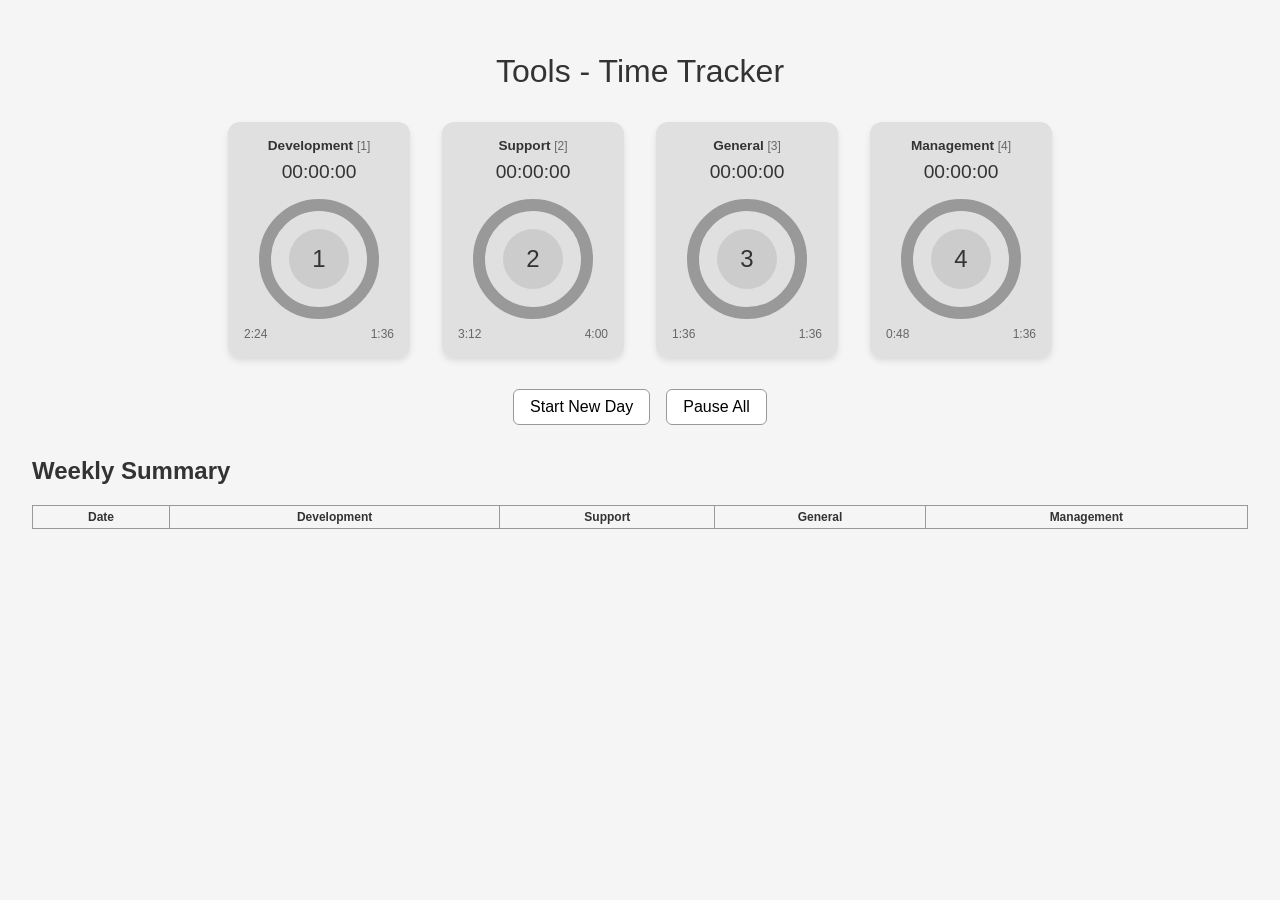
==== time-tracker/index.html @ d8f70095 "WIP: Initial scaffold for time tracker – timers, keyboard shortcuts, pause all, and tab/enter access" ====
<!DOCTYPE html>
<html lang="en">
<head>
  <meta charset="UTF-8">
  <title>Time Tracker</title>
  <link rel="stylesheet" href="styles.css">
</head>
<body>
  <h1>Tools - Time Tracker</h1>

  <div class="timers">
    <div class="timer" data-key="1" id="development">
      <div class="timer-label">Development <span class="shortcut">[1]</span></div>
      <div class="timer-screen"><span class="time-display">00:00:00</span></div>
      <div class="timer-button-wrapper">
        <svg class="progress-ring" width="120" height="120">
          <circle class="progress-ring-bg" r="54" cx="60" cy="60"/>
          <circle class="progress-ring-long" r="54" cx="60" cy="60"/>
          <circle class="progress-ring-short" r="54" cx="60" cy="60"/>
        </svg>
        <button class="timer-button">1</button>
      </div>
      <div class="targets">
        <span class="short">2:24</span>
        <span class="long">1:36</span>
      </div>
    </div>

    <div class="timer" data-key="2" id="support">
      <div class="timer-label">Support <span class="shortcut">[2]</span></div>
      <div class="timer-screen"><span class="time-display">00:00:00</span></div>
      <div class="timer-button-wrapper">
        <svg class="progress-ring" width="120" height="120">
          <circle class="progress-ring-bg" r="54" cx="60" cy="60"/>
          <circle class="progress-ring-long" r="54" cx="60" cy="60"/>
          <circle class="progress-ring-short" r="54" cx="60" cy="60"/>
        </svg>
        <button class="timer-button">2</button>
      </div>
      <div class="targets">
        <span class="short">3:12</span>
        <span class="long">4:00</span>
      </div>
    </div>

    <div class="timer" data-key="3" id="general">
      <div class="timer-label">General <span class="shortcut">[3]</span></div>
      <div class="timer-screen"><span class="time-display">00:00:00</span></div>
      <div class="timer-button-wrapper">
        <svg class="progress-ring" width="120" height="120">
          <circle class="progress-ring-bg" r="54" cx="60" cy="60"/>
          <circle class="progress-ring-long" r="54" cx="60" cy="60"/>
          <circle class="progress-ring-short" r="54" cx="60" cy="60"/>
        </svg>
        <button class="timer-button">3</button>
      </div>
      <div class="targets">
        <span class="short">1:36</span>
        <span class="long">1:36</span>
      </div>
    </div>

    <div class="timer" data-key="4" id="management">
      <div class="timer-label">Management <span class="shortcut">[4]</span></div>
      <div class="timer-screen"><span class="time-display">00:00:00</span></div>
      <div class="timer-button-wrapper">
        <svg class="progress-ring" width="120" height="120">
          <circle class="progress-ring-bg" r="54" cx="60" cy="60"/>
          <circle class="progress-ring-long" r="54" cx="60" cy="60"/>
          <circle class="progress-ring-short" r="54" cx="60" cy="60"/>
        </svg>
        <button class="timer-button">4</button>
      </div>
      <div class="targets">
        <span class="short">0:48</span>
        <span class="long">1:36</span>
      </div>
    </div>
  </div>

  <div class="controls">
    <button id="newDay">Start New Day</button>
    <button id="pauseAll">Pause All</button>
  </div>

  <div id="weekly-summary">
    <h2>Weekly Summary</h2>
    <table>
      <thead>
        <tr><th>Date</th><th>Development</th><th>Support</th><th>General</th><th>Management</th></tr>
      </thead>
      <tbody></tbody>
    </table>
  </div>

  <script src="script.js"></script>
</body>
</html>
---- time-tracker/styles.css ----
body {
  font-family: "Helvetica Neue", Helvetica, Arial, sans-serif;
  background: #f5f5f5;
  color: #333;
  margin: 0;
  padding: 2rem;
}

h1 {
  font-weight: normal;
  margin-bottom: 2rem;
  text-align: center;
}

.timers {
  display: flex;
  gap: 2rem;
  flex-wrap: wrap;
  justify-content: center;
}

.timer {
  background: #e0e0e0;
  border-radius: 12px;
  padding: 1rem;
  width: 150px;
  display: flex;
  flex-direction: column;
  align-items: center;
  box-shadow: 0 4px 6px rgba(0,0,0,0.1);
}

.timer-label {
  font-size: 0.85rem;
  font-weight: bold;
  margin-bottom: 0.5rem;
  text-align: center;
}

.shortcut {
  font-weight: normal;
  font-size: 0.75rem;
  color: #666;
}

.timer-screen {
  width: 100%;
  text-align: center;
  font-size: 1.2rem;
  margin-bottom: 1rem;
}

.timer-button-wrapper {
  position: relative;
  width: 120px;
  height: 120px;
  margin-bottom: 0.5rem;
}

.timer-button {
  position: absolute;
  top: 50%;
  left: 50%;
  transform: translate(-50%, -50%);
  width: 60px;
  height: 60px;
  border-radius: 50%;
  border: none;
  font-size: 1.5rem;
  cursor: pointer;
  display: flex;
  justify-content: center;
  align-items: center;
  transition: background 0.2s ease, color 0.2s ease;
  background: #ccc;
  color: #333;
}

.timer.active .timer-button {
  background: #228B22;
  color: #fff;
}

.progress-ring {
  transform: rotate(-90deg);
  position: absolute;
  top: 0;
  left: 0;
}

.progress-ring circle {
  fill: transparent;
  stroke-width: 12;
}

.progress-ring-bg { stroke: #999; }
.progress-ring-short { stroke: #228B22; stroke-dasharray: 339.292; stroke-dashoffset: 339.292; transition: stroke-dashoffset 0.3s linear; }
.progress-ring-long { stroke: rgba(34,139,34,0.3); stroke-dasharray: 339.292; stroke-dashoffset: 339.292; transition: stroke-dashoffset 0.3s linear; }

.targets {
  display: flex;
  justify-content: space-between;
  width: 100%;
  font-size: 0.75rem;
  color: #666;
}

.controls {
  margin-top: 2rem;
  display: flex;
  gap: 1rem;
  justify-content: center;
}

button {
  font-family: inherit;
  font-size: 1rem;
  padding: 0.5rem 1rem;
  border-radius: 6px;
  border: 1px solid #999;
  background: #fff;
  cursor: pointer;
  transition: background 0.2s ease, border 0.2s ease;
}

button:hover { background: #e0e0e0; }

#weekly-summary { margin-top: 2rem; }
#weekly-summary table { width: 100%; border-collapse: collapse; }
#weekly-summary th, #weekly-summary td { border: 1px solid #999; padding: 4px; text-align: center; font-size: 0.75rem; }
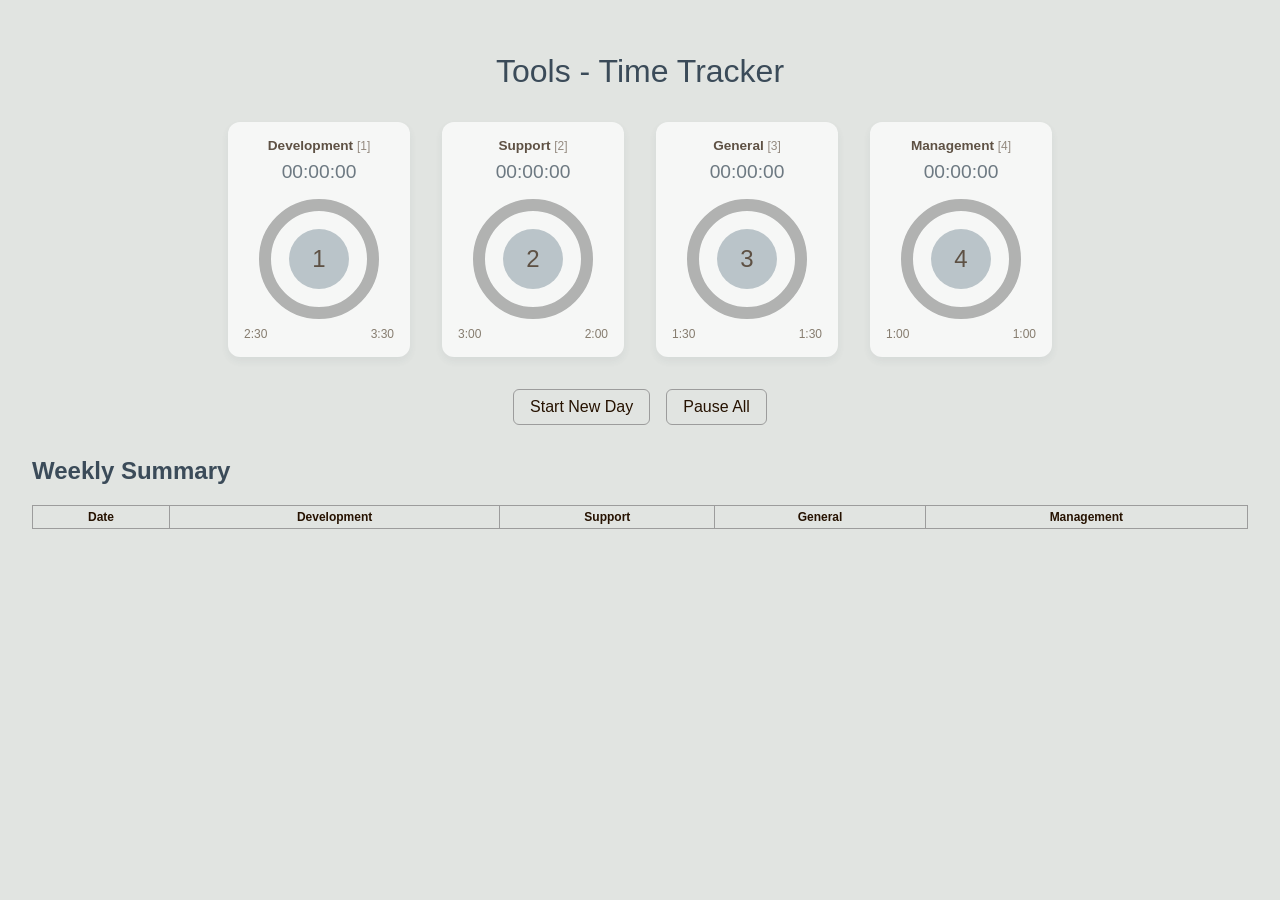
==== commit 1c54b089: "Refactor timers: BEM HTML, dynamic goal times, cleaner JS, start Rams color palette" ====
--- a/time-tracker/index.html
+++ b/time-tracker/index.html
@@ -6,90 +6,96 @@
   <link rel="stylesheet" href="styles.css">
 </head>
 <body>
-  <h1>Tools - Time Tracker</h1>
+  <h1 class="page-title">Tools - Time Tracker</h1>
 
   <div class="timers">
-    <div class="timer" data-key="1" id="development">
-      <div class="timer-label">Development <span class="shortcut">[1]</span></div>
-      <div class="timer-screen"><span class="time-display">00:00:00</span></div>
-      <div class="timer-button-wrapper">
-        <svg class="progress-ring" width="120" height="120">
-          <circle class="progress-ring-bg" r="54" cx="60" cy="60"/>
-          <circle class="progress-ring-long" r="54" cx="60" cy="60"/>
-          <circle class="progress-ring-short" r="54" cx="60" cy="60"/>
+    <div class="timer timer--development" data-key="1" id="development">
+      <div class="timer__label">Development <span class="timer__shortcut">[1]</span></div>
+      <div class="timer__screen"><span class="timer__time-display">00:00:00</span></div>
+      <div class="timer__button-wrapper">
+        <svg class="timer__progress-ring" width="120" height="120">
+          <circle class="timer__progress-ring--bg" r="54" cx="60" cy="60"/>
+          <circle class="timer__progress-ring--long" r="54" cx="60" cy="60"/>
+          <circle class="timer__progress-ring--short" r="54" cx="60" cy="60"/>
         </svg>
-        <button class="timer-button">1</button>
+        <button class="timer__button">1</button>
       </div>
-      <div class="targets">
-        <span class="short">2:24</span>
-        <span class="long">1:36</span>
+      <div class="timer__targets">
+        <span class="timer__target timer__target--short" data-tooltip="Short term time goal"></span>
+        <span class="timer__target timer__target--long" data-tooltip="Long term time goal"></span>
       </div>
     </div>
 
-    <div class="timer" data-key="2" id="support">
-      <div class="timer-label">Support <span class="shortcut">[2]</span></div>
-      <div class="timer-screen"><span class="time-display">00:00:00</span></div>
-      <div class="timer-button-wrapper">
-        <svg class="progress-ring" width="120" height="120">
-          <circle class="progress-ring-bg" r="54" cx="60" cy="60"/>
-          <circle class="progress-ring-long" r="54" cx="60" cy="60"/>
-          <circle class="progress-ring-short" r="54" cx="60" cy="60"/>
+    <div class="timer timer--support" data-key="2" id="support">
+      <div class="timer__label">Support <span class="timer__shortcut">[2]</span></div>
+      <div class="timer__screen"><span class="timer__time-display">00:00:00</span></div>
+      <div class="timer__button-wrapper">
+        <svg class="timer__progress-ring" width="120" height="120">
+          <circle class="timer__progress-ring--bg" r="54" cx="60" cy="60"/>
+          <circle class="timer__progress-ring--long" r="54" cx="60" cy="60"/>
+          <circle class="timer__progress-ring--short" r="54" cx="60" cy="60"/>
         </svg>
-        <button class="timer-button">2</button>
+        <button class="timer__button">2</button>
       </div>
-      <div class="targets">
-        <span class="short">3:12</span>
-        <span class="long">4:00</span>
+      <div class="timer__targets">
+        <span class="timer__target timer__target--short" data-tooltip="Short term time goal"></span>
+        <span class="timer__target timer__target--long" data-tooltip="Long term time goal"></span>
       </div>
     </div>
 
-    <div class="timer" data-key="3" id="general">
-      <div class="timer-label">General <span class="shortcut">[3]</span></div>
-      <div class="timer-screen"><span class="time-display">00:00:00</span></div>
-      <div class="timer-button-wrapper">
-        <svg class="progress-ring" width="120" height="120">
-          <circle class="progress-ring-bg" r="54" cx="60" cy="60"/>
-          <circle class="progress-ring-long" r="54" cx="60" cy="60"/>
-          <circle class="progress-ring-short" r="54" cx="60" cy="60"/>
+    <div class="timer timer--general" data-key="3" id="general">
+      <div class="timer__label">General <span class="timer__shortcut">[3]</span></div>
+      <div class="timer__screen"><span class="timer__time-display">00:00:00</span></div>
+      <div class="timer__button-wrapper">
+        <svg class="timer__progress-ring" width="120" height="120">
+          <circle class="timer__progress-ring--bg" r="54" cx="60" cy="60"/>
+          <circle class="timer__progress-ring--long" r="54" cx="60" cy="60"/>
+          <circle class="timer__progress-ring--short" r="54" cx="60" cy="60"/>
         </svg>
-        <button class="timer-button">3</button>
+        <button class="timer__button">3</button>
       </div>
-      <div class="targets">
-        <span class="short">1:36</span>
-        <span class="long">1:36</span>
+      <div class="timer__targets">
+        <span class="timer__target timer__target--short" data-tooltip="Short term time goal"></span>
+        <span class="timer__target timer__target--long" data-tooltip="Long term time goal"></span>
       </div>
     </div>
 
-    <div class="timer" data-key="4" id="management">
-      <div class="timer-label">Management <span class="shortcut">[4]</span></div>
-      <div class="timer-screen"><span class="time-display">00:00:00</span></div>
-      <div class="timer-button-wrapper">
-        <svg class="progress-ring" width="120" height="120">
-          <circle class="progress-ring-bg" r="54" cx="60" cy="60"/>
-          <circle class="progress-ring-long" r="54" cx="60" cy="60"/>
-          <circle class="progress-ring-short" r="54" cx="60" cy="60"/>
+    <div class="timer timer--management" data-key="4" id="management">
+      <div class="timer__label">Management <span class="timer__shortcut">[4]</span></div>
+      <div class="timer__screen"><span class="timer__time-display">00:00:00</span></div>
+      <div class="timer__button-wrapper">
+        <svg class="timer__progress-ring" width="120" height="120">
+          <circle class="timer__progress-ring--bg" r="54" cx="60" cy="60"/>
+          <circle class="timer__progress-ring--long" r="54" cx="60" cy="60"/>
+          <circle class="timer__progress-ring--short" r="54" cx="60" cy="60"/>
         </svg>
-        <button class="timer-button">4</button>
+        <button class="timer__button">4</button>
       </div>
-      <div class="targets">
-        <span class="short">0:48</span>
-        <span class="long">1:36</span>
+      <div class="timer__targets">
+        <span class="timer__target timer__target--short" data-tooltip="Short term time goal"></span>
+        <span class="timer__target timer__target--long" data-tooltip="Long term time goal"></span>
       </div>
     </div>
   </div>
 
-  <div class="controls">
-    <button id="newDay">Start New Day</button>
-    <button id="pauseAll">Pause All</button>
+  <div class="controls controls--main">
+    <button class="controls__button" id="newDay">Start New Day</button>
+    <button class="controls__button" id="pauseAll">Pause All</button>
   </div>
 
-  <div id="weekly-summary">
-    <h2>Weekly Summary</h2>
-    <table>
-      <thead>
-        <tr><th>Date</th><th>Development</th><th>Support</th><th>General</th><th>Management</th></tr>
+  <div class="weekly-summary">
+    <h2 class="weekly-summary__title">Weekly Summary</h2>
+    <table class="weekly-summary__table">
+      <thead class="weekly-summary__head">
+        <tr class="weekly-summary__row">
+          <th class="weekly-summary__cell">Date</th>
+          <th class="weekly-summary__cell">Development</th>
+          <th class="weekly-summary__cell">Support</th>
+          <th class="weekly-summary__cell">General</th>
+          <th class="weekly-summary__cell">Management</th>
+        </tr>
       </thead>
-      <tbody></tbody>
+      <tbody class="weekly-summary__body"></tbody>
     </table>
   </div>
 
--- a/time-tracker/styles.css
+++ b/time-tracker/styles.css
@@ -1,12 +1,12 @@
 body {
   font-family: "Helvetica Neue", Helvetica, Arial, sans-serif;
-  background: #f5f5f5;
-  color: #333;
+  background: #e1e4e1; /* main Rams neutral */
+  color: #3b4b59;      /* dark neutral text */
   margin: 0;
   padding: 2rem;
 }
 
-h1 {
+.page-title {
   font-weight: normal;
   margin-bottom: 2rem;
   text-align: center;
@@ -20,44 +20,57 @@
 }
 
 .timer {
-  background: #e0e0e0;
+  background: #ffffff; /* light neutral container */
   border-radius: 12px;
   padding: 1rem;
   width: 150px;
   display: flex;
   flex-direction: column;
   align-items: center;
-  box-shadow: 0 4px 6px rgba(0,0,0,0.1);
-}
-
-.timer-label {
+  box-shadow: 0 4px 8px rgba(59,75,89,0.1);
+  opacity: 0.7; /* dim inactive timers */
+  transition: opacity 0.2s ease, box-shadow 0.2s ease;
+}
+
+/* Active state halo + visual pop */
+.timer--active {
+  opacity: 1;
+  box-shadow:
+    0 0 0 2px rgba(34,139,34,0.2), /* green halo */
+    0 8px 16px rgba(59,75,89,0.2);
+}
+
+/* Timer elements */
+.timer__label {
   font-size: 0.85rem;
   font-weight: bold;
   margin-bottom: 0.5rem;
   text-align: center;
-}
-
-.shortcut {
+  color: #261201; /* dark neutral */
+}
+
+.timer__shortcut {
   font-weight: normal;
   font-size: 0.75rem;
-  color: #666;
-}
-
-.timer-screen {
+  color: #736356; /* subtle secondary */
+}
+
+.timer__screen {
   width: 100%;
   text-align: center;
   font-size: 1.2rem;
   margin-bottom: 1rem;
-}
-
-.timer-button-wrapper {
+  color: #3b4b59;
+}
+
+.timer__button-wrapper {
   position: relative;
   width: 120px;
   height: 120px;
   margin-bottom: 0.5rem;
 }
 
-.timer-button {
+.timer__button {
   position: absolute;
   top: 50%;
   left: 50%;
@@ -71,40 +84,81 @@
   display: flex;
   justify-content: center;
   align-items: center;
-  transition: background 0.2s ease, color 0.2s ease;
-  background: #ccc;
-  color: #333;
-}
-
-.timer.active .timer-button {
-  background: #228B22;
-  color: #fff;
-}
-
-.progress-ring {
+  transition: background 0.2s ease, color 0.2s ease, transform 0.1s ease;
+  background: #aab7bf; /* neutral idle button */
+  color: #261201;
+}
+
+/* Press effect on active */
+.timer--active .timer__button {
+  background: #228B22; /* green pop */
+  color: #e1e4e1;      /* neutral text */
+  transform: translate(-50%, -50%) scale(0.95);
+}
+
+.timer__progress-ring {
   transform: rotate(-90deg);
   position: absolute;
   top: 0;
   left: 0;
 }
 
-.progress-ring circle {
+.timer__progress-ring circle {
   fill: transparent;
   stroke-width: 12;
 }
 
-.progress-ring-bg { stroke: #999; }
-.progress-ring-short { stroke: #228B22; stroke-dasharray: 339.292; stroke-dashoffset: 339.292; transition: stroke-dashoffset 0.3s linear; }
-.progress-ring-long { stroke: rgba(34,139,34,0.3); stroke-dasharray: 339.292; stroke-dashoffset: 339.292; transition: stroke-dashoffset 0.3s linear; }
-
-.targets {
+/* BACKGROUND CIRCLE: subtle neutral */
+.timer__progress-ring--bg { 
+  stroke: #9c9c9c; 
+  stroke-dasharray: 339.292;
+  stroke-dashoffset: 0;
+}
+
+/* PROGRESS RING: gold showing time spent */
+.timer__progress-ring--short {
+  stroke: #ffcc33; /* warm yellow/gold */
+  stroke-dasharray: 339.292;
+  stroke-dashoffset: 339.292; /* full circle initially hidden */
+  transition: stroke-dashoffset 0.3s linear;
+}
+
+.timer__progress-ring--long {
+  display: none;
+}
+
+.timer__targets {
   display: flex;
   justify-content: space-between;
   width: 100%;
   font-size: 0.75rem;
-  color: #666;
-}
-
+  color: #5f503e; /* muted neutral */
+  position: relative;
+  z-index: 1;
+}
+
+.timer__target {
+  position: relative;
+  cursor: help; 
+}
+
+.timer__target:hover::after {
+  content: attr(data-tooltip);
+  position: absolute;
+  bottom: 120%;
+  left: 50%;
+  transform: translateX(-50%);
+  background: #3b4b59;
+  color: #e1e4e1;
+  padding: 2px 6px;
+  border-radius: 4px;
+  font-size: 0.6rem;
+  white-space: nowrap;
+  pointer-events: none;
+  opacity: 0.9;
+}
+
+/* Controls */
 .controls {
   margin-top: 2rem;
   display: flex;
@@ -112,19 +166,37 @@
   justify-content: center;
 }
 
-button {
+.controls__button {
   font-family: inherit;
   font-size: 1rem;
   padding: 0.5rem 1rem;
   border-radius: 6px;
-  border: 1px solid #999;
-  background: #fff;
+  border: 1px solid #9c9c9c;
+  background: #e1e4e1;
+  color: #261201;
   cursor: pointer;
   transition: background 0.2s ease, border 0.2s ease;
 }
 
-button:hover { background: #e0e0e0; }
-
-#weekly-summary { margin-top: 2rem; }
-#weekly-summary table { width: 100%; border-collapse: collapse; }
-#weekly-summary th, #weekly-summary td { border: 1px solid #999; padding: 4px; text-align: center; font-size: 0.75rem; }+.controls__button:hover { 
+  background: #bf7c2a; /* gold hover */
+  color: #261201;
+}
+
+/* Weekly summary */
+.weekly-summary {
+  margin-top: 2rem;
+}
+
+.weekly-summary__table {
+  width: 100%;
+  border-collapse: collapse;
+}
+
+.weekly-summary__cell {
+  border: 1px solid #9c9c9c;
+  padding: 4px;
+  text-align: center;
+  font-size: 0.75rem;
+  color: #261201;
+}
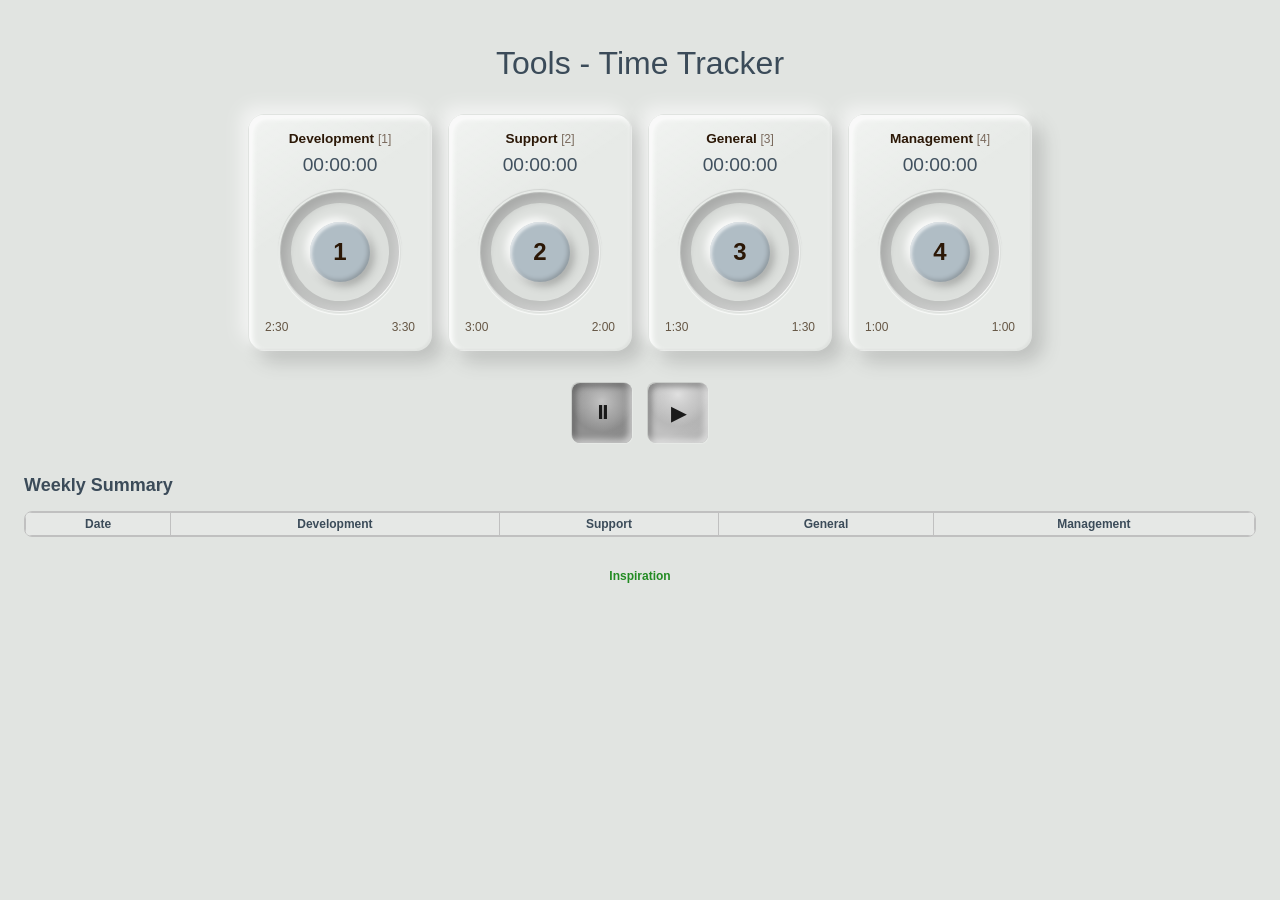
==== commit d566047a: "style: refine timer visuals" ====
--- a/time-tracker/index.html
+++ b/time-tracker/index.html
@@ -9,94 +9,117 @@
   <h1 class="page-title">Tools - Time Tracker</h1>
 
   <div class="timers">
-    <div class="timer timer--development" data-key="1" id="development">
-      <div class="timer__label">Development <span class="timer__shortcut">[1]</span></div>
-      <div class="timer__screen"><span class="timer__time-display">00:00:00</span></div>
-      <div class="timer__button-wrapper">
-        <svg class="timer__progress-ring" width="120" height="120">
-          <circle class="timer__progress-ring--bg" r="54" cx="60" cy="60"/>
-          <circle class="timer__progress-ring--long" r="54" cx="60" cy="60"/>
-          <circle class="timer__progress-ring--short" r="54" cx="60" cy="60"/>
-        </svg>
-        <button class="timer__button">1</button>
+    <div class="timer-row">
+      <div class="timer timer--development" data-key="1" id="development">
+        <div class="timer__label">Development <span class="timer__shortcut">[1]</span></div>
+        <div class="timer__screen"><span class="timer__time-display">00:00:00</span></div>
+        <div class="timer__button-wrapper">
+          <svg class="timer__progress-ring" width="120" height="120">
+            <circle class="timer__progress-ring--bg" r="54" cx="60" cy="60"/>
+            <circle class="timer__progress-ring--long" r="54" cx="60" cy="60"/>
+            <circle class="timer__progress-ring--short" r="54" cx="60" cy="60"/>
+          </svg>
+          <button class="timer__button" aria-label="Start/stop Development timer">1</button>
+        </div>
+        <div class="timer__targets">
+          <span class="timer__target timer__target--short" data-tooltip="Short term time goal"></span>
+          <span class="timer__target timer__target--long" data-tooltip="Long term time goal"></span>
+        </div>
       </div>
-      <div class="timer__targets">
-        <span class="timer__target timer__target--short" data-tooltip="Short term time goal"></span>
-        <span class="timer__target timer__target--long" data-tooltip="Long term time goal"></span>
+
+      <div class="timer timer--support" data-key="2" id="support">
+        <div class="timer__label">Support <span class="timer__shortcut">[2]</span></div>
+        <div class="timer__screen"><span class="timer__time-display">00:00:00</span></div>
+        <div class="timer__button-wrapper">
+          <svg class="timer__progress-ring" width="120" height="120">
+            <circle class="timer__progress-ring--bg" r="54" cx="60" cy="60"/>
+            <circle class="timer__progress-ring--long" r="54" cx="60" cy="60"/>
+            <circle class="timer__progress-ring--short" r="54" cx="60" cy="60"/>
+          </svg>
+          <button class="timer__button" aria-label="Start/stop Support timer">2</button>
+        </div>
+        <div class="timer__targets">
+          <span class="timer__target timer__target--short" data-tooltip="Short term time goal"></span>
+          <span class="timer__target timer__target--long" data-tooltip="Long term time goal"></span>
+        </div>
       </div>
     </div>
 
-    <div class="timer timer--support" data-key="2" id="support">
-      <div class="timer__label">Support <span class="timer__shortcut">[2]</span></div>
-      <div class="timer__screen"><span class="timer__time-display">00:00:00</span></div>
-      <div class="timer__button-wrapper">
-        <svg class="timer__progress-ring" width="120" height="120">
-          <circle class="timer__progress-ring--bg" r="54" cx="60" cy="60"/>
-          <circle class="timer__progress-ring--long" r="54" cx="60" cy="60"/>
-          <circle class="timer__progress-ring--short" r="54" cx="60" cy="60"/>
-        </svg>
-        <button class="timer__button">2</button>
+    <div class="timer-row">
+      <div class="timer timer--general" data-key="3" id="general">
+        <div class="timer__label">General <span class="timer__shortcut">[3]</span></div>
+        <div class="timer__screen"><span class="timer__time-display">00:00:00</span></div>
+        <div class="timer__button-wrapper">
+          <svg class="timer__progress-ring" width="120" height="120">
+            <circle class="timer__progress-ring--bg" r="54" cx="60" cy="60"/>
+            <circle class="timer__progress-ring--long" r="54" cx="60" cy="60"/>
+            <circle class="timer__progress-ring--short" r="54" cx="60" cy="60"/>
+          </svg>
+          <button class="timer__button" aria-label="Start/stop General timer">3</button>
+        </div>
+        <div class="timer__targets">
+          <span class="timer__target timer__target--short" data-tooltip="Short term time goal"></span>
+          <span class="timer__target timer__target--long" data-tooltip="Long term time goal"></span>
+        </div>
       </div>
-      <div class="timer__targets">
-        <span class="timer__target timer__target--short" data-tooltip="Short term time goal"></span>
-        <span class="timer__target timer__target--long" data-tooltip="Long term time goal"></span>
-      </div>
-    </div>
 
-    <div class="timer timer--general" data-key="3" id="general">
-      <div class="timer__label">General <span class="timer__shortcut">[3]</span></div>
-      <div class="timer__screen"><span class="timer__time-display">00:00:00</span></div>
-      <div class="timer__button-wrapper">
-        <svg class="timer__progress-ring" width="120" height="120">
-          <circle class="timer__progress-ring--bg" r="54" cx="60" cy="60"/>
-          <circle class="timer__progress-ring--long" r="54" cx="60" cy="60"/>
-          <circle class="timer__progress-ring--short" r="54" cx="60" cy="60"/>
-        </svg>
-        <button class="timer__button">3</button>
-      </div>
-      <div class="timer__targets">
-        <span class="timer__target timer__target--short" data-tooltip="Short term time goal"></span>
-        <span class="timer__target timer__target--long" data-tooltip="Long term time goal"></span>
-      </div>
-    </div>
-
-    <div class="timer timer--management" data-key="4" id="management">
-      <div class="timer__label">Management <span class="timer__shortcut">[4]</span></div>
-      <div class="timer__screen"><span class="timer__time-display">00:00:00</span></div>
-      <div class="timer__button-wrapper">
-        <svg class="timer__progress-ring" width="120" height="120">
-          <circle class="timer__progress-ring--bg" r="54" cx="60" cy="60"/>
-          <circle class="timer__progress-ring--long" r="54" cx="60" cy="60"/>
-          <circle class="timer__progress-ring--short" r="54" cx="60" cy="60"/>
-        </svg>
-        <button class="timer__button">4</button>
-      </div>
-      <div class="timer__targets">
-        <span class="timer__target timer__target--short" data-tooltip="Short term time goal"></span>
-        <span class="timer__target timer__target--long" data-tooltip="Long term time goal"></span>
+      <div class="timer timer--management" data-key="4" id="management">
+        <div class="timer__label">Management <span class="timer__shortcut">[4]</span></div>
+        <div class="timer__screen"><span class="timer__time-display">00:00:00</span></div>
+        <div class="timer__button-wrapper">
+          <svg class="timer__progress-ring" width="120" height="120">
+            <circle class="timer__progress-ring--bg" r="54" cx="60" cy="60"/>
+            <circle class="timer__progress-ring--long" r="54" cx="60" cy="60"/>
+            <circle class="timer__progress-ring--short" r="54" cx="60" cy="60"/>
+          </svg>
+          <button class="timer__button" aria-label="Start/stop Management timer">4</button>
+        </div>
+        <div class="timer__targets">
+          <span class="timer__target timer__target--short" data-tooltip="Short term time goal"></span>
+          <span class="timer__target timer__target--long" data-tooltip="Long term time goal"></span>
+        </div>
       </div>
     </div>
   </div>
 
   <div class="controls controls--main">
-    <button class="controls__button" id="newDay">Start New Day</button>
-    <button class="controls__button" id="pauseAll">Pause All</button>
+    <!-- Pause All button -->
+    <button 
+      class="controls__button controls__button--secondary" 
+      id="pauseAll" 
+      data-tooltip="Pause All"
+      aria-label="Pause All">
+    </button>
+
+    <!-- Start New Day button -->
+    <button 
+      class="controls__button controls__button--primary" 
+      id="newDay" 
+      data-tooltip="Start New Day"
+      aria-label="Start New Day">
+    </button>
   </div>
 
   <div class="weekly-summary">
     <h2 class="weekly-summary__title">Weekly Summary</h2>
-    <table class="weekly-summary__table">
-      <thead class="weekly-summary__head">
-        <tr class="weekly-summary__row">
-          <th class="weekly-summary__cell">Date</th>
-          <th class="weekly-summary__cell">Development</th>
-          <th class="weekly-summary__cell">Support</th>
-          <th class="weekly-summary__cell">General</th>
-          <th class="weekly-summary__cell">Management</th>
-        </tr>
-      </thead>
-      <tbody class="weekly-summary__body"></tbody>
-    </table>
+    <div class="weekly-summary__table-wrapper">
+      <table class="weekly-summary__table">
+        <thead class="weekly-summary__head">
+          <tr class="weekly-summary__row">
+            <th class="weekly-summary__cell">Date</th>
+            <th class="weekly-summary__cell">Development</th>
+            <th class="weekly-summary__cell">Support</th>
+            <th class="weekly-summary__cell">General</th>
+            <th class="weekly-summary__cell">Management</th>
+          </tr>
+        </thead>
+        <tbody class="weekly-summary__body"></tbody>
+      </table>
+    </div>
+  </div>
+
+  <div class="footer-note">
+    <a href="https://craighagemeier.com/inspiration" target="_blank" rel="noopener noreferrer">Inspiration</a>
   </div>
 
   <script src="script.js"></script>
--- a/time-tracker/styles.css
+++ b/time-tracker/styles.css
@@ -1,9 +1,9 @@
 body {
   font-family: "Helvetica Neue", Helvetica, Arial, sans-serif;
-  background: #e1e4e1; /* main Rams neutral */
-  color: #3b4b59;      /* dark neutral text */
+  background: #e1e4e1;
+  color: #3b4b59;
   margin: 0;
-  padding: 2rem;
+  padding: 1.5rem;
 }
 
 .page-title {
@@ -14,30 +14,47 @@
 
 .timers {
   display: flex;
-  gap: 2rem;
+  gap: 1rem;
   flex-wrap: wrap;
   justify-content: center;
 }
 
+.timer-row {
+  display: flex;
+  gap: 1rem;
+  flex-wrap: wrap;
+  justify-content: center;
+}
+
+.timer-row .timer {
+  flex: 0 0 auto; 
+}
+
 .timer {
-  background: #ffffff; /* light neutral container */
-  border-radius: 12px;
+  border-radius: 16px;
   padding: 1rem;
   width: 150px;
   display: flex;
   flex-direction: column;
   align-items: center;
-  box-shadow: 0 4px 8px rgba(59,75,89,0.1);
-  opacity: 0.7; /* dim inactive timers */
-  transition: opacity 0.2s ease, box-shadow 0.2s ease;
-}
-
-/* Active state halo + visual pop */
+  background: linear-gradient(
+    145deg,
+    rgba(255,255,255,0.35),
+    rgba(255,255,255,0) 40%
+  ), #e1e4e1;
+  box-shadow:
+    inset 3px 3px 6px rgba(255,255,255,0.85),   /* inner highlight */
+    inset -1px -1px 2px rgba(0,0,0,0.05),       /* faint inner edge */
+   -8px -8px 16px rgba(255,255,255,0.7),        /* outer highlight */
+    10px 10px 20px rgba(0,0,0,0.18);            /* grounding shadow */
+
+  border: 1px solid rgba(0,0,0,0.03);           /* subtle edge definition */
+  filter: brightness(1.05) contrast(0.95);
+  transition: filter 0.2s ease, box-shadow 0.2s ease;
+}
+
 .timer--active {
-  opacity: 1;
-  box-shadow:
-    0 0 0 2px rgba(34,139,34,0.2), /* green halo */
-    0 8px 16px rgba(59,75,89,0.2);
+  filter: brightness(1) contrast(1);
 }
 
 /* Timer elements */
@@ -46,13 +63,13 @@
   font-weight: bold;
   margin-bottom: 0.5rem;
   text-align: center;
-  color: #261201; /* dark neutral */
+  color: #261201;
 }
 
 .timer__shortcut {
   font-weight: normal;
   font-size: 0.75rem;
-  color: #736356; /* subtle secondary */
+  color: #736356;
 }
 
 .timer__screen {
@@ -68,6 +85,31 @@
   width: 120px;
   height: 120px;
   margin-bottom: 0.5rem;
+  border-radius: 50%;
+
+  /* slightly darker than surface */
+  background: #d6d9d6;
+
+  /* recessed instrument panel */
+  box-shadow:
+    inset 6px 6px 10px rgba(0,0,0,0.18),
+    inset -4px -4px 8px rgba(255,255,255,0.8),
+    1px 1px 1px rgba(0,0,0,0.05);
+
+  display: flex;
+  justify-content: center;
+  align-items: center;
+}
+
+.timer__button-wrapper::after {
+  content: "";
+  position: absolute;
+  inset: -2px;
+  border-radius: 50%;
+  box-shadow:
+    0 1px 1px rgba(255,255,255,0.6),
+    0 -1px 1px rgba(0,0,0,0.1);
+  pointer-events: none;
 }
 
 .timer__button {
@@ -75,25 +117,64 @@
   top: 50%;
   left: 50%;
   transform: translate(-50%, -50%);
+
   width: 60px;
   height: 60px;
   border-radius: 50%;
   border: none;
+
   font-size: 1.5rem;
+  font-weight: 600;
   cursor: pointer;
+
   display: flex;
   justify-content: center;
   align-items: center;
-  transition: background 0.2s ease, color 0.2s ease, transform 0.1s ease;
-  background: #aab7bf; /* neutral idle button */
+
   color: #261201;
-}
-
-/* Press effect on active */
+  background: #aab7bf;
+
+  /* plastic lighting */
+  box-shadow:
+    -4px -4px 8px rgba(255,255,255,0.8),
+     4px  4px 8px rgba(0,0,0,0.25),
+     inset 2px 2px 3px rgba(255,255,255,0.6),
+     inset -2px -2px 4px rgba(0,0,0,0.2);
+
+  transition:
+    background 0.2s ease,
+    color 0.2s ease,
+    transform 0.08s ease,
+    box-shadow 0.08s ease;
+}
+
+.timer__button:focus {
+  outline: none;
+}
+
+.timer__button:focus-visible {
+  box-shadow:
+    -4px -4px 8px rgba(255,255,255,0.8),
+     4px  4px 8px rgba(0,0,0,0.25),
+     inset 2px 2px 3px rgba(255,255,255,0.6),
+     inset -2px -2px 4px rgba(0,0,0,0.2),
+     0 0 0 2px #e1e4e1,
+     0 0 0 5px rgba(34,139,34,0.85)
+}
+
+/* Timer running (still raised) */
 .timer--active .timer__button {
-  background: #228B22; /* green pop */
-  color: #e1e4e1;      /* neutral text */
-  transform: translate(-50%, -50%) scale(0.95);
+  background: #228B22;
+  color: #e1e4e1;
+}
+
+/* Physical press feedback */
+.timer__button:active {
+  transform: translate(-50%, -50%) scale(0.94);
+
+  box-shadow:
+    inset 3px 3px 6px rgba(0,0,0,0.4),
+    inset -2px -2px 4px rgba(255,255,255,0.3);
 }
 
 .timer__progress-ring {
@@ -105,22 +186,26 @@
 
 .timer__progress-ring circle {
   fill: transparent;
-  stroke-width: 12;
-}
-
-/* BACKGROUND CIRCLE: subtle neutral */
+  stroke-width: 10;
+}
+
 .timer__progress-ring--bg { 
-  stroke: #9c9c9c; 
+  stroke: #8f8f8f;
+  opacity: 0.4;
+}
+
+.timer__progress-ring--short {
+  stroke: #e0b429;
+  stroke-linecap: round;
+  stroke-width: 10;
+
   stroke-dasharray: 339.292;
-  stroke-dashoffset: 0;
-}
-
-/* PROGRESS RING: gold showing time spent */
-.timer__progress-ring--short {
-  stroke: #ffcc33; /* warm yellow/gold */
-  stroke-dasharray: 339.292;
-  stroke-dashoffset: 339.292; /* full circle initially hidden */
+  stroke-dashoffset: 339.292;
+
   transition: stroke-dashoffset 0.3s linear;
+
+  filter: drop-shadow(0 1px 0 rgba(255,255,255,0.6))
+          drop-shadow(0 -1px 1px rgba(0,0,0,0.15));
 }
 
 .timer__progress-ring--long {
@@ -132,7 +217,7 @@
   justify-content: space-between;
   width: 100%;
   font-size: 0.75rem;
-  color: #5f503e; /* muted neutral */
+  color: #5f503e;
   position: relative;
   z-index: 1;
 }
@@ -158,7 +243,7 @@
   opacity: 0.9;
 }
 
-/* Controls */
+/* Controls container */
 .controls {
   margin-top: 2rem;
   display: flex;
@@ -166,37 +251,187 @@
   justify-content: center;
 }
 
+/* Square buttons with circular indentation + subtle bevel */
 .controls__button {
-  font-family: inherit;
-  font-size: 1rem;
-  padding: 0.5rem 1rem;
-  border-radius: 6px;
-  border: 1px solid #9c9c9c;
-  background: #e1e4e1;
-  color: #261201;
+  position: relative;
+  display: flex;
+  justify-content: center;
+  align-items: center;
+
+  width: 60px;
+  height: 60px;
+  border-radius: 8px;
+  border: none;
+  outline: none;
+
+  background-color: #b0b0b0;
+  color: #1a1a1a;
+  font-family: "Helvetica Neue", Helvetica, Arial, sans-serif;
+  font-weight: 700;
+  font-size: 1.5rem;
   cursor: pointer;
-  transition: background 0.2s ease, border 0.2s ease;
-}
-
-.controls__button:hover { 
-  background: #bf7c2a; /* gold hover */
-  color: #261201;
-}
-
-/* Weekly summary */
+
+  /* Improved circular indentation with highlights and shadows */
+  background-image:
+    radial-gradient(circle at 50% 25%, rgba(255,255,255,0.6), rgba(255,255,255,0.2) 40%, transparent 55%),
+    radial-gradient(circle at 50% 25%, rgba(0,0,0,0.15), transparent 70%);
+
+  /* inset shadows for tactile feel + bevel edges */
+  box-shadow:
+    inset -3px -3px 6px rgba(255,255,255,0.6),
+    inset 3px 3px 6px rgba(0,0,0,0.35),
+    1px 1px 0 rgba(255,255,255,0.2),
+   -1px -1px 0 rgba(0,0,0,0.1);
+
+  transition:
+    transform 0.08s ease,
+    box-shadow 0.08s ease,
+    background 0.2s ease;
+}
+
+/* Primary button (Play / New Day) with subtle bevel */
+.controls__button--primary {
+  background-color: #c0c0c0;
+  background-image:
+    /* circular top highlight */
+    radial-gradient(circle at 50% 20%, rgba(255,255,255,0.65), rgba(255,255,255,0.25) 35%, transparent 55%),
+    /* subtle inner shadow for indentation */
+    radial-gradient(circle at 50% 25%, rgba(0,0,0,0.15), transparent 70%),
+    /* top-left bevel highlight */
+    linear-gradient(135deg, rgba(255,255,255,0.15) 0%, transparent 40%),
+    /* bottom-right bevel shadow */
+    linear-gradient(315deg, rgba(0,0,0,0.1) 0%, transparent 40%);
+}
+
+/* Secondary button (Pause All) with subtle bevel */
+.controls__button--secondary {
+  background-color: #909090;
+  background-image:
+    /* circular top highlight */
+    radial-gradient(circle at 50% 30%, rgba(255,255,255,0.55), rgba(255,255,255,0.2) 40%, transparent 60%),
+    /* subtle inner shadow for indentation */
+    radial-gradient(circle at 50% 25%, rgba(0,0,0,0.15), transparent 70%),
+    /* top-left bevel highlight */
+    linear-gradient(135deg, rgba(255,255,255,0.1) 0%, transparent 35%),
+    /* bottom-right bevel shadow */
+    linear-gradient(315deg, rgba(0,0,0,0.08) 0%, transparent 35%);
+}
+
+/* Pressed / active state (keeps indentation consistent) */
+.controls__button:active {
+  transform: scale(0.93);
+  box-shadow:
+    inset 4px 4px 8px rgba(0,0,0,0.45),
+    inset -4px -4px 8px rgba(255,255,255,0.5),
+    1px 1px 0 rgba(255,255,255,0.15),
+   -1px -1px 0 rgba(0,0,0,0.05);
+
+  /* Preserve top circular highlight and bevels */
+  /* Primary */
+  background-image:
+    radial-gradient(circle at 50% 20%, rgba(255,255,255,0.65), rgba(255,255,255,0.25) 35%, transparent 55%),
+    radial-gradient(circle at 50% 25%, rgba(0,0,0,0.15), transparent 70%),
+    linear-gradient(135deg, rgba(255,255,255,0.15) 0%, transparent 40%),
+    linear-gradient(315deg, rgba(0,0,0,0.1) 0%, transparent 40%);
+}
+
+/* Secondary pressed */
+.controls__button--secondary:active {
+  background-image:
+    radial-gradient(circle at 50% 30%, rgba(255,255,255,0.55), rgba(255,255,255,0.2) 40%, transparent 60%),
+    radial-gradient(circle at 50% 25%, rgba(0,0,0,0.15), transparent 70%),
+    linear-gradient(135deg, rgba(255,255,255,0.1) 0%, transparent 35%),
+    linear-gradient(315deg, rgba(0,0,0,0.08) 0%, transparent 35%);
+}
+
+/* Focus ring - subtle and neutral */
+.controls__button:focus-visible {
+  outline: none;
+  box-shadow:
+    0 0 0 2px #b0b0b0,
+    0 0 0 4px rgba(50,50,50,0.25),
+    inset -3px -3px 6px rgba(255,255,255,0.6),
+    inset 3px 3px 6px rgba(0,0,0,0.35);
+}
+
+/* Play / Pause icons using pseudo-elements */
+.controls__button::before {
+  content: "▶";
+  font-size: 1.2rem;
+}
+
+.controls__button--secondary::before {
+  content: "⏸";
+}
+
+/* Tooltips for buttons */
+.controls__button[data-tooltip]:hover::after {
+  content: attr(data-tooltip);
+  position: absolute;
+  bottom: 120%;
+  left: 50%;
+  transform: translateX(-50%);
+  background: #3b4b59;
+  color: #e1e4e1;
+  padding: 2px 6px;
+  border-radius: 4px;
+  font-size: 0.65rem;
+  white-space: nowrap;
+  pointer-events: none;
+  opacity: 0.9;
+}
+
 .weekly-summary {
   margin-top: 2rem;
+  font-size: 0.75rem;
+  color: #3b4b59;
+}
+
+.weekly-summary__table-wrapper {
+  border-radius: 8px;
+  overflow: hidden; 
+  border: 1px solid #c0c0c0;
+  background: #f0f2f0;
 }
 
 .weekly-summary__table {
   width: 100%;
   border-collapse: collapse;
+  border-radius: 0;
+  background: transparent;
+}
+
+.weekly-summary__head th {
+  font-weight: 600;
+  background: #e6e8e6;
+  color: #3b4b59;
 }
 
 .weekly-summary__cell {
-  border: 1px solid #9c9c9c;
-  padding: 4px;
+  border: 1px solid #c0c0c0;
+  padding: 4px 6px;
+  text-align: center;
+  background: #f0f2f0;
+}
+
+.footer-note {
+  margin-top: 2rem;
   text-align: center;
   font-size: 0.75rem;
-  color: #261201;
+  color: #5f503e; 
+  font-family: "Helvetica Neue", Helvetica, Arial, sans-serif;
+}
+
+.footer-note a {
+  color: #228B22;
+  text-decoration: none;
+  font-weight: 600;
+  transition: color 0.2s ease;
+}
+
+.footer-note a:hover,
+.footer-note a:focus-visible {
+  color: #1a5a1a;
+  outline: none;
+  text-decoration: underline;
 }
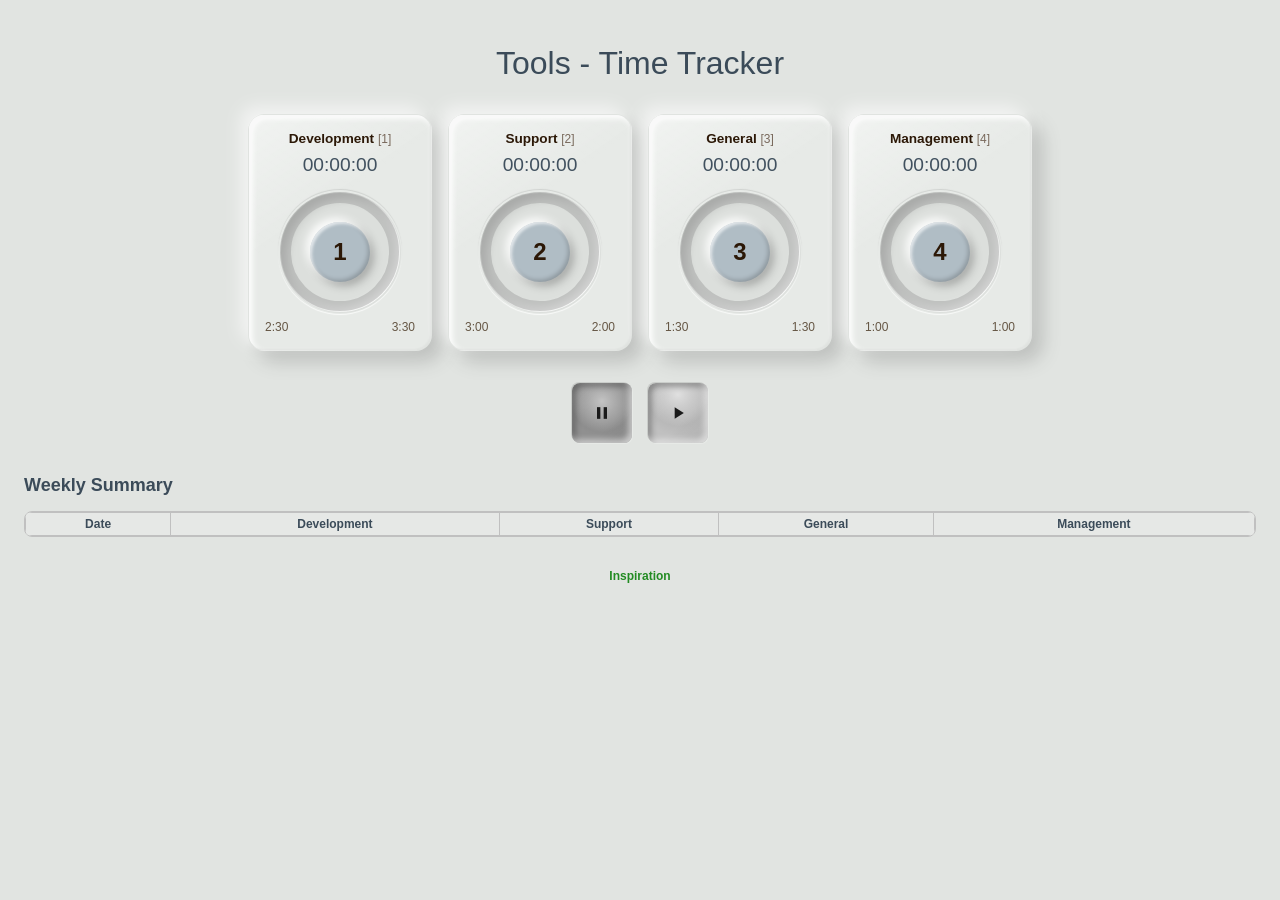
==== commit 296599d3: "fix: improve styling on mobile devices" ====
--- a/time-tracker/index.html
+++ b/time-tracker/index.html
@@ -2,8 +2,10 @@
 <html lang="en">
 <head>
   <meta charset="UTF-8">
+  <meta name="viewport" content="width=device-width, initial-scale=1.0">
   <title>Time Tracker</title>
-  <link rel="stylesheet" href="styles.css">
+  <link rel="stylesheet" href="styles.css?v=202603091815">
+  <link rel="icon" href="../favicon.ico">
 </head>
 <body>
   <h1 class="page-title">Tools - Time Tracker</h1>
@@ -89,6 +91,10 @@
       id="pauseAll" 
       data-tooltip="Pause All"
       aria-label="Pause All">
+        <svg viewBox="0 0 24 24" width="22" height="22" aria-hidden="true">
+          <rect x="6" y="5" width="4" height="14"></rect>
+          <rect x="14" y="5" width="4" height="14"></rect>
+        </svg>
     </button>
 
     <!-- Start New Day button -->
@@ -97,6 +103,9 @@
       id="newDay" 
       data-tooltip="Start New Day"
       aria-label="Start New Day">
+       <svg viewBox="0 0 24 24" width="22" height="22" aria-hidden="true">
+        <polygon points="8,5 19,12 8,19"></polygon>
+      </svg>
     </button>
   </div>
 
--- a/time-tracker/styles.css
+++ b/time-tracker/styles.css
@@ -354,14 +354,15 @@
     inset 3px 3px 6px rgba(0,0,0,0.35);
 }
 
-/* Play / Pause icons using pseudo-elements */
-.controls__button::before {
-  content: "▶";
-  font-size: 1.2rem;
-}
-
-.controls__button--secondary::before {
-  content: "⏸";
+.controls__button svg {
+  width: 20px;
+  height: 20px;
+  fill: currentColor;
+  pointer-events: none;
+}
+
+button svg {
+  display: block;
 }
 
 /* Tooltips for buttons */
@@ -434,4 +435,16 @@
   color: #1a5a1a;
   outline: none;
   text-decoration: underline;
+}
+
+@media screen and (max-width: 600px) {
+  body {
+    padding: 1rem;
+  }
+
+  .timers,
+  .timer-row {
+    flex-direction: column;
+    align-items: center;
+  }
 }
